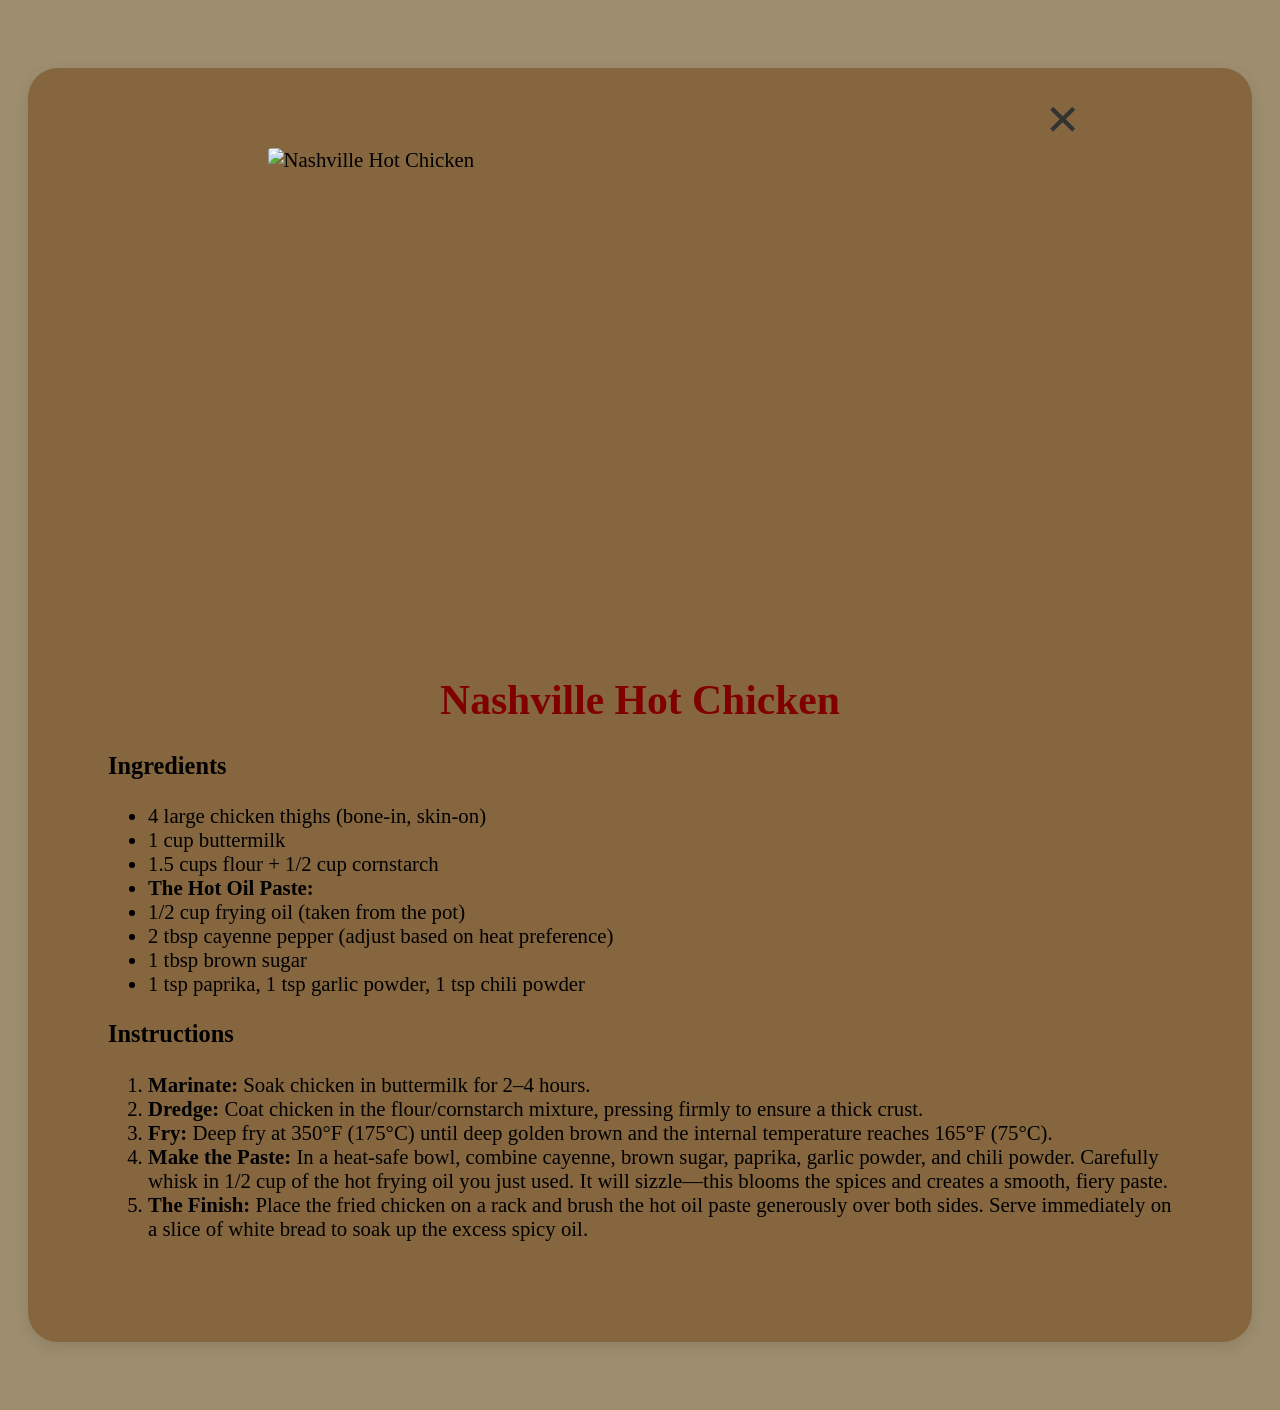
==== nashville.html @ cde678f7 "fixed X nav back to main and added feedback form for evidence" ====
<!DOCTYPE html>
<html lang="en">
<head>
    <meta charset="UTF-8">
    <title>Southern Fried Chicken</title>
    <link rel="stylesheet" href="koolaid.css">
</head>

<body>
<nav class="back-nav">
    <a href="index.html">×</a>
</nav>
<div class="recipe-box">
    <img src="nashville.jpg" alt="Nashville Hot Chicken" class="recipe-hero">
    <h1>Nashville Hot Chicken</h1>
    <h3>Ingredients</h3>
    <ul>
        <li>4 large chicken thighs (bone-in, skin-on)</li>
        <li>1 cup buttermilk</li>
        <li>1.5 cups flour + 1/2 cup cornstarch</li>
        <li><strong>The Hot Oil Paste:</strong></li>
        <li>1/2 cup frying oil (taken from the pot)</li>
        <li>2 tbsp cayenne pepper (adjust based on heat preference)</li>
        <li>1 tbsp brown sugar</li>
        <li>1 tsp paprika, 1 tsp garlic powder, 1 tsp chili powder</li>
    </ul>
    <h3>Instructions</h3>
    <ol>
        <li><strong>Marinate:</strong> Soak chicken in buttermilk for 2–4 hours.</li>
        <li><strong>Dredge:</strong> Coat chicken in the flour/cornstarch mixture, pressing firmly to ensure a thick crust.</li>
        <li><strong>Fry:</strong> Deep fry at 350°F (175°C) until deep golden brown and the internal temperature reaches 165°F (75°C).</li>
        <li><strong>Make the Paste:</strong> In a heat-safe bowl, combine cayenne, brown sugar, paprika, garlic powder, and chili powder. Carefully whisk in 1/2 cup of the hot frying oil you just used. It will sizzle—this blooms the spices and creates a smooth, fiery paste.</li>
        <li><strong>The Finish:</strong> Place the fried chicken on a rack and brush the hot oil paste generously over both sides. Serve immediately on a slice of white bread to soak up the excess spicy oil.</li>
    </ol>
</div>
</body>
</html>
---- koolaid.css ----
h1, h2 {
    color: #800000;
    text-align: center;
}

/* Main page background */
body {
    background-color: #9e8e6f;
    padding: 20px;
    border-radius: 8px;
}


/* Recipe scroll */
.recipe-wrapper {
    width: 90%;
    max-width: 1100px;
    margin: 30px auto;
    text-align: center;
}

.recipe-scroll {
    width: 100%;
    height: 500px;
    overflow-y: hidden;
    scroll-behavior: smooth;
    scroll-snap-type: y mandatory;
    scrollbar-width: none;
}

/* Recipe cards */
.recipe-card {
    height: 500px;
    box-sizing: border-box;

    display: flex;
    align-items: center;
    gap: 40px;

    padding: 40px;

    background: #85663f;
    border-radius: 20px;

    scroll-snap-align: start;
}


/* Recipe images */
.recipe-card .column-img {
    flex: 1;
}

.recipe-card .column-img img {
    width: 100%;
    height: 350px;
    object-fit: cover;
    border-radius: 15px;

    transition: transform 0.3s ease, opacity 0.3s ease;
    cursor: pointer;
}


/* Image hover effect */
.recipe-card .column-img img:hover {
    transform: scale(1.05);
    opacity: 0.8;
    box-shadow: 0 4px 15px rgba(0,0,0,0.3);
}


/* Recipe text */
.recipe-card .column-text {
    flex: 1;
}

.recipe-card .column-text h3 {
    font-size: 30px;
    margin-bottom: 20px;
}

.recipe-card .column-text p {
    font-size: 18px;
    line-height: 1.6;
}


/* Up and down arrows */
.scroll-arrow {
    display: block;
    margin: 8px auto;
    border: none;
    background: none;
    font-size: 30px;
    cursor: pointer;
}


/* Bottom gallery */
.bottom-gallery {
    display: grid;
    grid-template-columns: repeat(3, 1fr);
    gap: 15px;
}

.bottom-gallery img {
    width: 100%;
    height: 300px;
    object-fit: cover;
    border-radius: 8px;
}


/* Recipe page hero image */
.recipe-hero {
    width: 70%;
    height: 500px;
    object-fit: cover;
    border-radius: 4px;
    display: block;
    margin: 0 auto;
}


/* Recipe page box */
.recipe-box {
    background-color: #85663f;
    max-width: 1400px;
    margin: 40px auto;
    padding: 80px;
    border-radius: 30px;
    box-shadow: 0 5px 15px rgba(0,0,0,0.1);

    /* Makes all text inside the box bigger */
    font-size: 1.3rem;
}


/* Summer pairings */
.pairing-list {
    font-size: 1.3rem;
    margin-left: 550px;
}

.back-nav {
    position: absolute;
    top: 85px;
    right: 200px;
}

.back-nav a {
    font-size: 60px;
    font-weight: bold;
    color: #333;
    text-decoration: none;
}

.back-nav a:hover {
    color: #e63946;
}
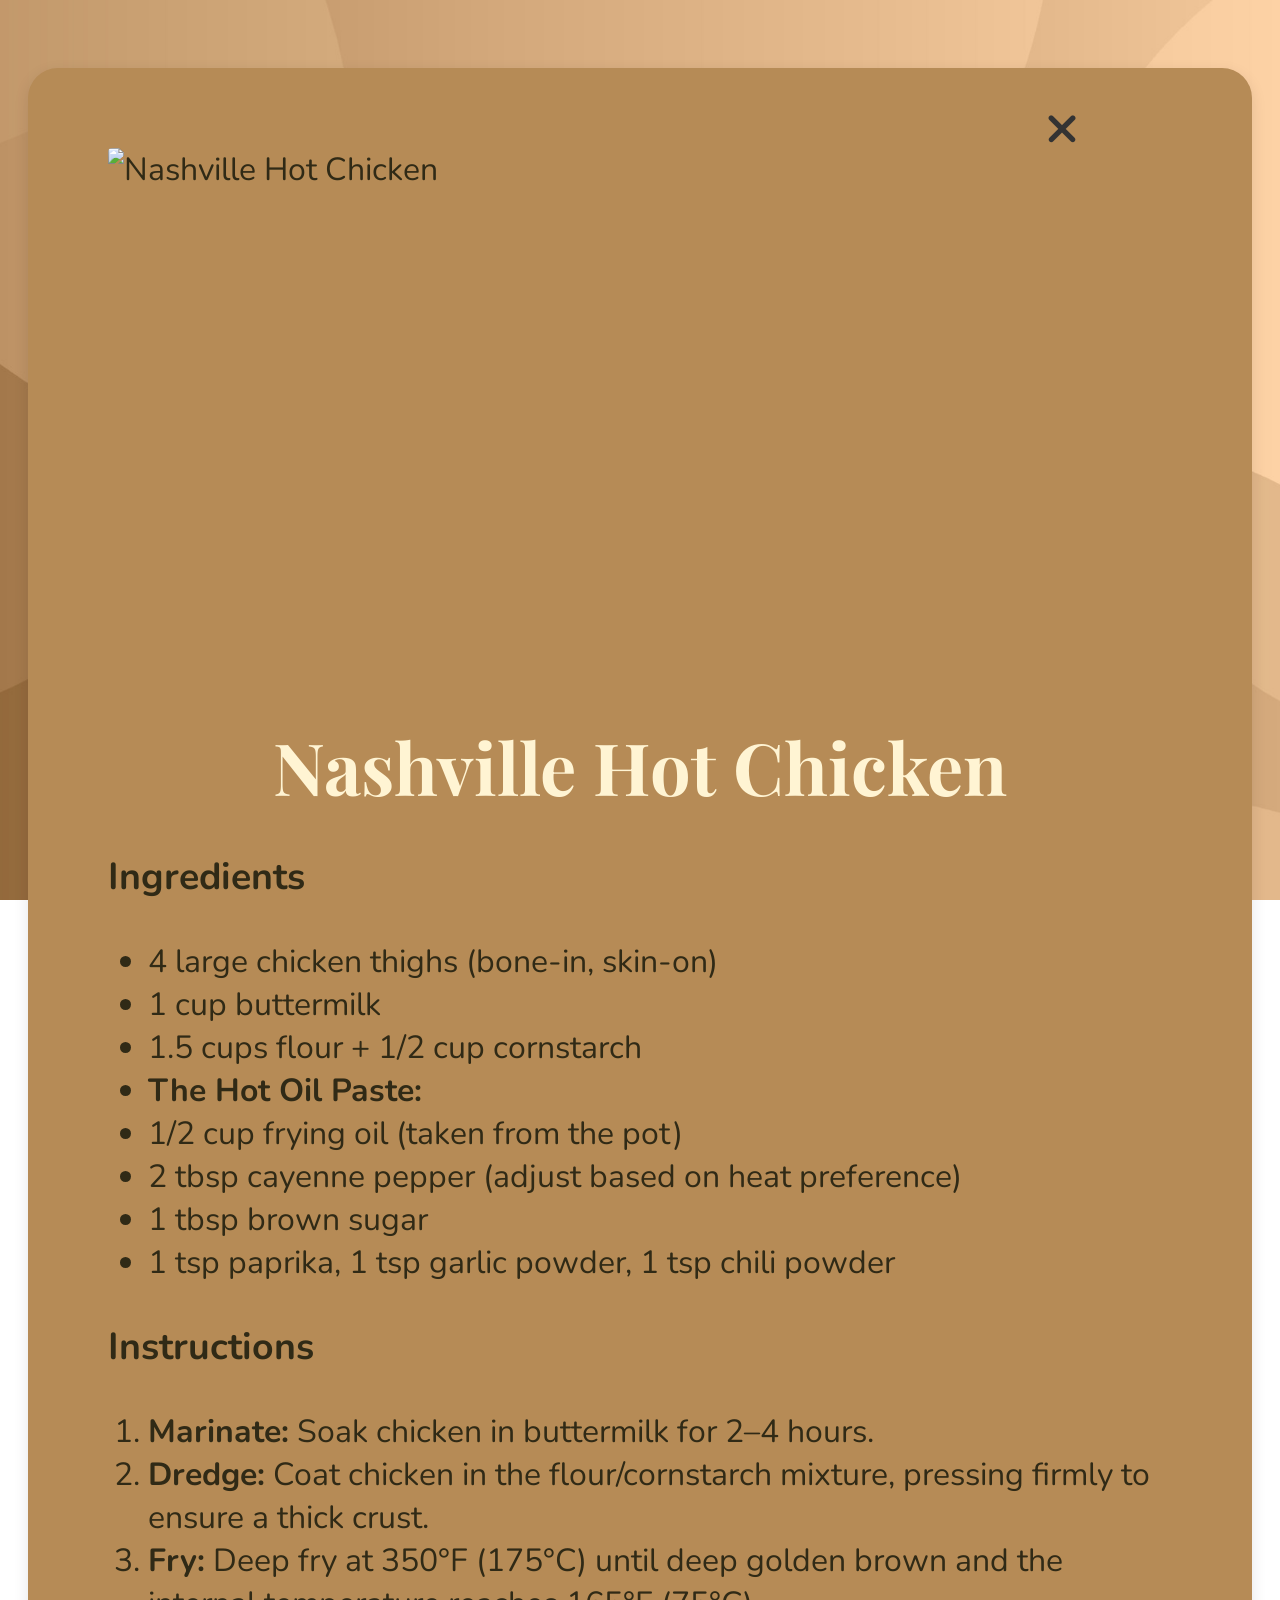
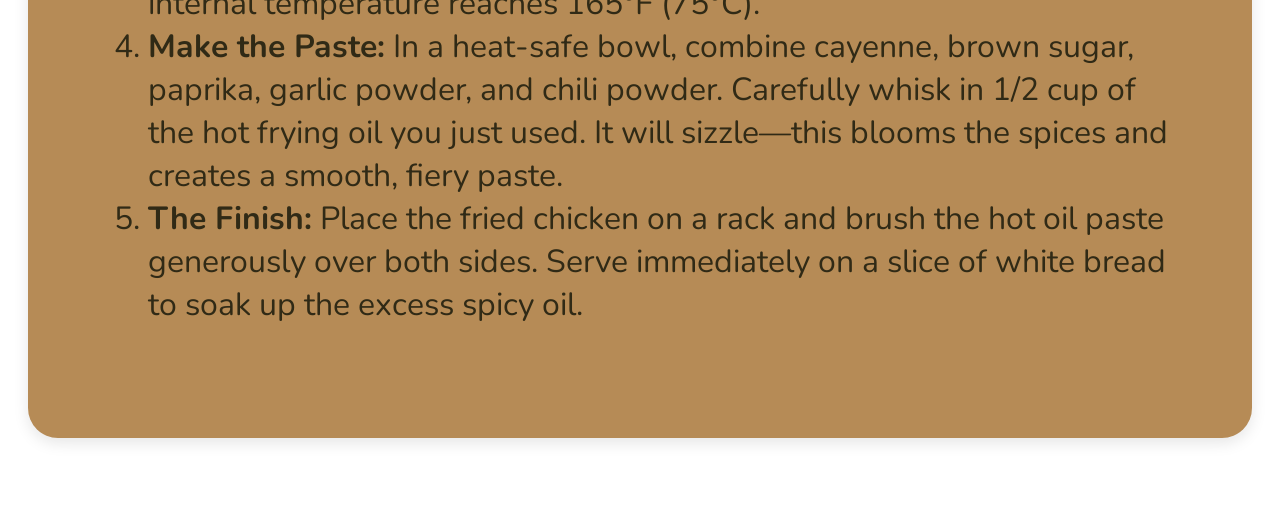
==== commit 0251cf0c: "fixed title error, Nashville page had southern fried chicken title" ====
--- a/nashville.html
+++ b/nashville.html
@@ -2,7 +2,7 @@
 <html lang="en">
 <head>
     <meta charset="UTF-8">
-    <title>Southern Fried Chicken</title>
+    <title>Nashville Hot Chicken</title>
     <link rel="stylesheet" href="koolaid.css">
 </head>
 
--- a/koolaid.css
+++ b/koolaid.css
@@ -1,28 +1,53 @@
-h1, h2 {
-    color: #800000;
-    text-align: center;
+@import url('https://fonts.googleapis.com/css2?family=Nunito:wght@400;600;700&family=Playfair+Display:wght@700&display=swap');
+
+h1 {
+    font-family: 'Playfair Display', serif;
+    color: #fff4d3;
+    text-align: center;
+    font-size: 4.5rem;
+    margin-top: 70px;
+    margin-bottom: 20px;
+}
+
+h2 {
+    font-family: 'Playfair Display', serif;
+    color: #fff4d3;
+    text-align: center;
+    font-size: 3rem;
+    margin-top: 50px;
+    margin-bottom: 40px;
+}
+
+.page-subtitle {
+    text-align: center;
+    color: #fff4d3;
+    font-size: 1.2rem;
+    margin-bottom: 40px;
 }
 
 /* Main page background */
 body {
-    background-color: #9e8e6f;
+    font-family: 'Nunito', sans-serif;
+    background-image: url("bg.png");
+    background-size: cover;
+    background-position: center;
+    background-attachment: fixed;
+    background-repeat: no-repeat;
     padding: 20px;
-    border-radius: 8px;
-}
-
+}
 
 /* Recipe scroll */
 .recipe-wrapper {
     width: 90%;
-    max-width: 1100px;
+    max-width: 1300px;
     margin: 30px auto;
     text-align: center;
 }
 
 .recipe-scroll {
     width: 100%;
-    height: 500px;
-    overflow-y: hidden;
+    height: 550px;
+    overflow-y: auto;
     scroll-behavior: smooth;
     scroll-snap-type: y mandatory;
     scrollbar-width: none;
@@ -30,61 +55,59 @@
 
 /* Recipe cards */
 .recipe-card {
-    height: 500px;
+    height: 550px;
     box-sizing: border-box;
-
     display: flex;
     align-items: center;
-    gap: 40px;
-
-    padding: 40px;
-
-    background: #85663f;
+    gap: 50px;
+    padding: 50px;
+    background: #b68b56;
     border-radius: 20px;
-
     scroll-snap-align: start;
 }
 
-
+.recipe-card {
+    border: 3px solid #800000;
+}
 /* Recipe images */
 .recipe-card .column-img {
-    flex: 1;
+    flex: 1.5;
 }
 
 .recipe-card .column-img img {
     width: 100%;
-    height: 350px;
+    height: 400px;
     object-fit: cover;
     border-radius: 15px;
-
     transition: transform 0.3s ease, opacity 0.3s ease;
     cursor: pointer;
 }
 
-
-/* Image hover effect */
 .recipe-card .column-img img:hover {
     transform: scale(1.05);
     opacity: 0.8;
     box-shadow: 0 4px 15px rgba(0,0,0,0.3);
 }
 
-
 /* Recipe text */
 .recipe-card .column-text {
-    flex: 1;
-}
-
-.recipe-card .column-text h3 {
-    font-size: 30px;
+    flex: 1.2;
+    text-align: left;
+    color: #302a16;
+}
+
+.recipe-card .column-text h2 {
+    font-family: 'Playfair Display', serif;
+    font-size: 50px;
     margin-bottom: 20px;
 }
 
 .recipe-card .column-text p {
-    font-size: 18px;
+    font-size: 24px;
     line-height: 1.6;
-}
-
+    max-width: 600px;
+    margin: 0 auto;
+}
 
 /* Up and down arrows */
 .scroll-arrow {
@@ -96,7 +119,6 @@
     cursor: pointer;
 }
 
-
 /* Bottom gallery */
 .bottom-gallery {
     display: grid;
@@ -111,10 +133,16 @@
     border-radius: 8px;
 }
 
+.proven {
+    text-align: center;
+    color: #fff4d3;
+    margin: 30px 0;
+    font-size: 1.1rem;
+}
 
 /* Recipe page hero image */
 .recipe-hero {
-    width: 70%;
+    width: 100%;
     height: 500px;
     object-fit: cover;
     border-radius: 4px;
@@ -122,25 +150,23 @@
     margin: 0 auto;
 }
 
-
 /* Recipe page box */
 .recipe-box {
-    background-color: #85663f;
+    background-color: #b68b56;
     max-width: 1400px;
     margin: 40px auto;
     padding: 80px;
     border-radius: 30px;
     box-shadow: 0 5px 15px rgba(0,0,0,0.1);
-
-    /* Makes all text inside the box bigger */
-    font-size: 1.3rem;
-}
-
+    color: #302a16;
+    font-size: 2.0rem;
+}
 
 /* Summer pairings */
 .pairing-list {
-    font-size: 1.3rem;
-    margin-left: 550px;
+    font-size: 1.4rem;
+    margin-left: 600px;
+    color: #302a16;
 }
 
 .back-nav {
@@ -158,4 +184,138 @@
 
 .back-nav a:hover {
     color: #e63946;
+}
+
+/* CSS-only Help Button & Sidebar (t18) */
+.help-widget {
+    position: fixed;
+    z-index: 1000;
+}
+
+.help-toggle-input {
+    display: none;
+}
+
+.help-btn {
+    position: fixed;
+    bottom: 30px;
+    left: 30px;
+    right: auto;
+    width: 55px;
+    height: 55px;
+    border-radius: 50%;
+    background: #800000;
+    color: #fff4d3;
+    border: 2px solid #fff4d3;
+    font-size: 26px;
+    font-weight: bold;
+    display: flex;
+    align-items: center;
+    justify-content: center;
+    cursor: pointer;
+    z-index: 1000;
+    box-shadow: 0 4px 15px rgba(0,0,0,0.4);
+    user-select: none;
+}
+
+.sidebar {
+    position: fixed;
+    top: 0;
+    left: -320px;
+    right: auto;
+    width: 320px;
+    height: 100vh;
+    background: #b68b56;
+    border-right: 4px solid #800000;
+    border-left: none;
+    box-shadow: 5px 0 20px rgba(0,0,0,0.3);
+    transition: left 0.35s ease;
+    padding: 50px 25px 25px 25px;
+    box-sizing: border-box;
+    z-index: 1001;
+    color: #302a16;
+}
+
+#help-toggle:checked ~ .sidebar {
+    left: 0;
+}
+
+.close-btn {
+    position: absolute;
+    top: 15px;
+    right: 20px;
+    font-size: 32px;
+    background: none;
+    border: none;
+    cursor: pointer;
+    color: #302a16;
+    user-select: none;
+}
+
+.sidebar h3 {
+    font-family: 'Playfair Display', serif;
+    font-size: 1.8rem;
+    margin-bottom: 20px;
+    color: #800000;
+}
+
+.sidebar ul {
+    list-style: none;
+    padding: 0;
+}
+
+.sidebar li {
+    margin-bottom: 20px;
+}
+
+.bubble-item {
+    font-size: 1.1rem;
+    font-weight: 700;
+    color: #302a16;
+}
+
+.text-bubble {
+    display: block;
+    position: relative;
+    margin-top: 12px;
+    background: #fff4d3;
+    color: #302a16;
+    font-size: 0.9rem;
+    font-weight: 600;
+    padding: 8px 12px;
+    border-radius: 8px;
+    border: 2px solid #800000;
+    box-shadow: 0 3px 8px rgba(0,0,0,0.2);
+}
+
+.text-bubble::before {
+    content: '';
+    position: absolute;
+    top: -8px;
+    left: 24px;
+    border-width: 0 6px 6px 6px;
+    border-style: solid;
+    border-color: transparent transparent #800000 transparent;
+}
+
+.text-bubble::after {
+    content: '';
+    position: absolute;
+    top: -5px;
+    left: 26px;
+    border-width: 0 4px 4px 4px;
+    border-style: solid;
+    border-color: transparent transparent #fff4d3 transparent;
+}
+
+.sidebar a {
+    color: #302a16;
+    text-decoration: none;
+    font-size: 1.1rem;
+    font-weight: 600;
+}
+
+.sidebar a:hover {
+    color: #800000;
+    text-decoration: underline;
 }
